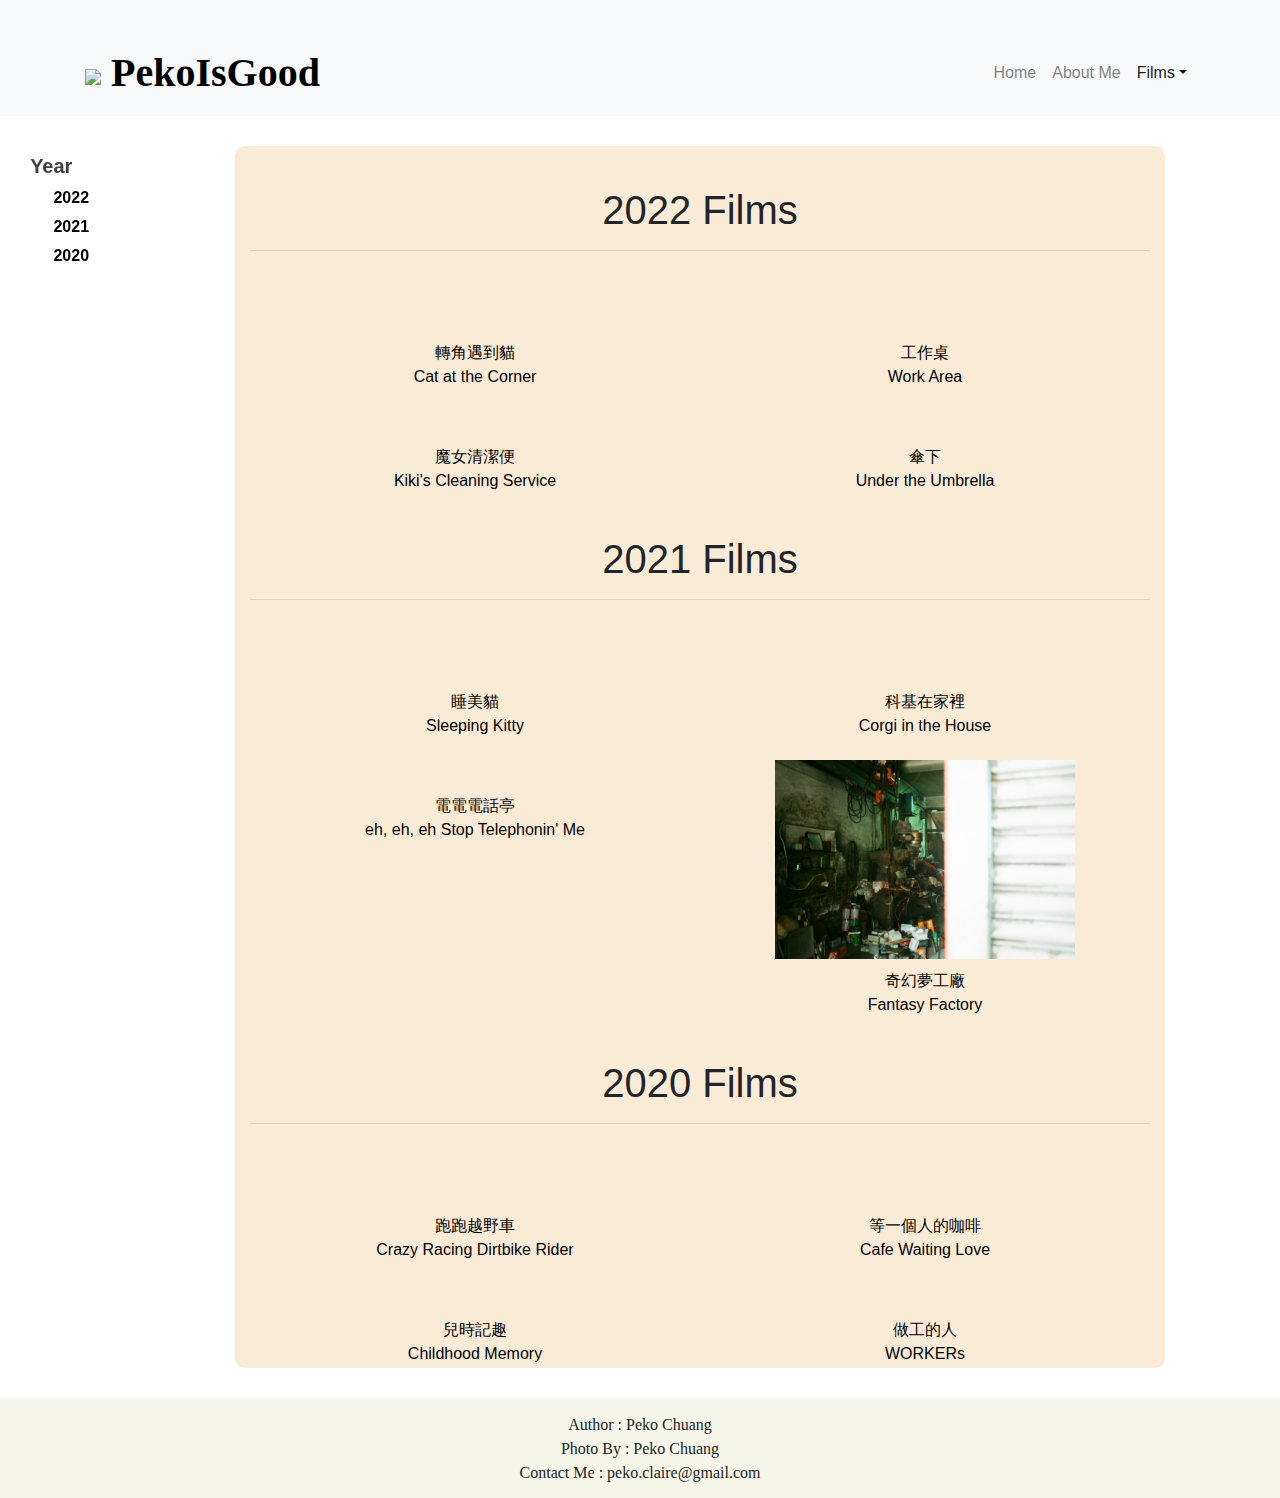
==== index.html @ 21ca56ce "Rename films.html to index.html" ====
<!DOCTYPE html>
<html lang="en">
<head>
    <meta charset="UTF-8">
    <meta name="viewport" content="width=device-width, initial-scale=1">
    <meta http-equiv="X-UA-Compatible" content="ie=edge"/>
    <link rel="stylesheet" href="css/style.css">
    <link rel="stylesheet" href="https://maxcdn.bootstrapcdn.com/bootstrap/4.0.0-beta.2/css/bootstrap.min.css"/>
    <link href="https://cdn.jsdelivr.net/npm/bootstrap@5.2.3/dist/css/bootstrap.min.css" rel="stylesheet" integrity="sha384-rbsA2VBKQhggwzxH7pPCaAqO46MgnOM80zW1RWuH61DGLwZJEdK2Kadq2F9CUG65" crossorigin="anonymous">
    <script src="https://cdnjs.cloudflare.com/ajax/libs/popper.js/1.12.3/umd/popper.min.js"></script>
    <script src="https://maxcdn.bootstrapcdn.com/bootstrap/4.0.0-beta.2/js/bootstrap.min.js"></script>
    <script src="https://cdn.jsdelivr.net/npm/bootstrap@5.2.3/dist/js/bootstrap.bundle.min.js" integrity="sha384-kenU1KFdBIe4zVF0s0G1M5b4hcpxyD9F7jL+jjXkk+Q2h455rYXK/7HAuoJl+0I4" crossorigin="anonymous"></script>
    <script src="script.js"></script>
    <title>PekoIsGood - Films</title>
</head>
<body>
    <nav id="header-nav" class="navbar-light bg-light navbar navbar-expand-lg">
        <div class="container sticky-xs-top">
            <a class="navbar-brand" id="navbrand" href="snippet/home.html">
                <img src="img/icon_peko.png" width="40px">
                <span>PekoIsGood</span></a>
            <button class="navbar-toggler" type="button" data-toggle="collapse" data-target="#navbarSupportedContent" aria-controls="navbarSupportedContent" aria-expanded="false" aria-label="Toggle navigation">
                <span class="navbar-toggler-icon"></span>
            </button>
            
            <div class="collapse navbar-collapse text-center" id="navbarSupportedContent">
                <ul id="nav-list" class="nav navbar-nav ml-auto w-100 justify-content-end">
                    <li id="navHomeButton" class="nav-item">
                        <a class="nav-link" href="snippet/home.html">Home<span class="sr-only">(current)</span></a>
                    </li>
                    <li id="navAboutMeButton" class="nav-item">
                        <a class="nav-link" href="snippet/aboutme.html">About Me</a>
                    </li>
                    <li id="navFilmButton" class="nav-item active dropdown">
                        <a class="nav-link dropdown-toggle" data-toggle="dropdown" href="#" role="button" aria-haspopup="true" aria-expanded="false">Films</a>
                        <div class="dropdown-menu text-center w-50 ml-auto mr-auto justify-content-center">
                          <a class="dropdown-item" href="#2022">2022</a>
                          <div class="dropdown-divider"></div>
                          <a class="dropdown-item" href="#2021">2021</a>
                          <div class="dropdown-divider"></div>
                          <a class="dropdown-item" href="#2020">2020</a>
                        </div>
                    </li>
                </ul>
            </div>
        </div>
    </nav>
    <main>
        <div class="container">
            <section class="side-menu d-xs-none" id="sidemenu">
                <p>Year</p>
                <ul class="side-menu-year" style="list-style-type: none;">
                    <li><a href="#2022">2022</a></li>
                    <li><a href="#2021">2021</a></li>
                    <li><a href="#2020">2020</a></li>
                </ul>
            </section>
            <section class="items col">
                <div id="2022">
                    <div class="2022title">
                        <h1>2022 Films</h1>
                        <hr>
                    </div>
                    <div class="posters">
                        <div id="filmPanel" class="item col-lg-6 col-md-12 col-sm-12">
                            <a href="#">
                            <img id="filmImg" src="img/1_1.jpg" style="width:300px;" alt="">
                            <p>轉角遇到貓</p>
                            <p>Cat at the Corner</p></a>
                        </div>
                        <div class="item col-lg-6 col-md-12 col-sm-12"><a href="#">
                            <img src="img/1_2.jpg" style="width: 300px;" alt="">
                            <p>工作桌</p>
                            <p>Work Area</p></a>
                        </div>
                        <div class="item col-lg-6 col-md-12 col-sm-12"><a href="#">
                            <img src="img/1_3.jpg" style="width: 300px;" alt="">
                            <p>魔女清潔便</p>
                            <p>Kiki's Cleaning Service</p></a>
                        </div>
                        <div class="item col-lg-6 col-md-12 col-sm-12"><a href="#">
                            <img src="img/1_4.jpg" style="width: 300px;" alt="">
                            <p>傘下</p>
                            <p>Under the Umbrella</p></a>
                        </div>
                    </div>
                </div>
                <div id="2021">
                    <div class="2021title">
                        <h1>2021 Films</h1>
                        <hr>
                    </div>
                    <div class="posters">
                        <div class="item col-lg-6 col-md-12 col-sm-12">
                            <a href="#">
                            <img src="img/2021_1.jpg" style="width:300px;" alt="">
                            <p>睡美貓</p>
                            <p>Sleeping Kitty</p></a>
                        </div>
                        <div class="item col-lg-6 col-md-12 col-sm-12"><a href="#">
                            <img src="img/2021_2.jpg" style="width: 300px;" alt="">
                            <p>科基在家裡</p>
                            <p>Corgi in the House</p></a>
                        </div>
                        <div class="item col-lg-6 col-md-12 col-sm-12"><a href="#">
                            <img src="img/2021_3.jpg" style="width: 300px;" alt="">
                            <p>電電電話亭</p>
                            <p>eh, eh, eh Stop Telephonin' Me</p></a>
                        </div>
                        <div class="item col-lg-6 col-md-12 col-sm-12"><a href="#">
                            <img src="img/2021_4.jpg" style="width: 300px;" alt="">
                            <p>奇幻夢工廠</p>
                            <p>Fantasy Factory</p></a>
                        </div>
                    </div>
                </div>
                <div id="2020">
                    <div class="2020title">
                        <h1>2020 Films</h1>
                        <hr>
                    </div>
                    <div class="posters">
                        <div class="item col-lg-6 col-md-12 col-sm-12">
                            <a href="#">
                            <img src="img/2020_1.jpg" style="width: 300px;" alt="">
                            <p>跑跑越野車</p>
                            <p>Crazy Racing Dirtbike Rider</p></a>
                        </div>
                        <div class="item col-lg-6 col-md-12 col-sm-12"><a href="#">
                            <img src="img/2020_2.jpg" style="width: 300px;" alt="">
                            <p>等一個人的咖啡</p>
                            <p>Cafe Waiting Love</p></a>
                        </div>
                        <div class="item col-lg-6 col-md-12 col-sm-12"><a href="#">
                            <img src="img/2020_3.jpg" style="width: 300px;" alt="">
                            <p>兒時記趣</p>
                            <p>Childhood Memory</p></a>
                        </div>
                        <div class="item col-lg-6 col-md-12 col-sm-12"><a href="#">
                            <img src="img/2020_4.jpg" style="width: 300px;" alt="">
                            <p>做工的人</p>
                            <p>WORKERs</p></a>
                        </div>
                    </div>
                </div>
            </section>
        </div>
    </main>
    <footer class="panel-footer">
        <div class="footer">
            <span>Author : Peko Chuang</span>
            <span>Photo By : Peko Chuang</span>
            <span>Contact Me :  peko.claire@gmail.com</span>
        </div>
    </footer>
    <script src="https://code.jquery.com/jquery-3.5.1.slim.min.js" integrity="sha384-DfXdz2htPH0lsSSs5nCTpuj/zy4C+OGpamoFVy38MVBnE+IbbVYUew+OrCXaRkfj" crossorigin="anonymous"></script>
    <script src="https://cdn.jsdelivr.net/npm/bootstrap@4.5.3/dist/js/bootstrap.bundle.min.js" integrity="sha384-ho+j7jyWK8fNQe+A12Hb8AhRq26LrZ/JpcUGGOn+Y7RsweNrtN/tE3MoK7ZeZDyx" crossorigin="anonymous"></script>
</body>
</html>
---- css/style.css ----
/* nav */
#navbrand{
    font-size: 40px;
    font-weight: bolder;
    font-family:  "cursive", serif, Verdana, "Geneva", Tahoma, sans-serif;
    color: black;
    margin: 0;
}

#navbrand:hover{
    transform: rotateZ(360deg);
    transition: 1s;
    text-shadow: 0.05em 0.05em 0 rgb(192, 191, 191);
    color: rgb(247, 226, 198);
}

#nav-list li a:hover{
    text-shadow: 0.1em 0.1em 0 gainsboro;
}

/*main*/
.container{
    display: flex;
    flex-direction: row;
    margin: auto;
    width: 60vh;
    justify-content: center;
    margin-top: 30px;
}

.side-menu {
    margin-right: 20px;
    width: 100px;
    position: fixed;
    left: 0.1%;
    z-index: 2;
    border-radius: 10px;
    text-align: center;
}

.side-menu p{
    padding-top: 5px;
    margin-bottom: 5px;
    color: rgb(64, 64, 64);
    font-size: 20px;
    font-weight: bold;
    font-family:Arial, Helvetica, sans-serif;
}

.side-menu-year li{
    padding-bottom: 5px;
    font-family:Arial, Helvetica, sans-serif;
    font-weight: bold;
}

.side-menu-year li a{
    color: black;
    text-decoration: none;
}

.side-menu-year li a:hover{
    text-decoration: none;
    text-shadow: 0.1em 0.1em 0 gainsboro;
}

.items{
    background-color: antiquewhite;
    margin-left: 150px;
    border-radius: 10px;
    margin-right: 30px;
}

.items div{
    padding-top: 20px;
    text-align: center;
}

.posters{
    display: flex;
    flex-direction: row;
    flex-wrap: wrap;
}
.items div p:nth-child(2) {
    padding-top: 10px;
    margin-bottom: 0px;
}

.items div p:nth-child(3){
    padding-top: 0px;
    margin-top: 0px;
    height: 10px;
}

.items div a{
    text-align: none;
    color: black;
    text-decoration: none;
}

.items div a:hover{
    text-shadow: 0.1em 0.1em 0 rgba(214, 211, 211, 0.945);
}

.item img:hover{
    transform: scale(1.7);
    z-index: 3;
}

/* footer */
.footer{
    background-color: rgb(245, 245, 232);
    display: flex;
    flex-direction: column;
    height: 100px;
    text-align: center;
    align-items: center;
    margin-top: 30px;
    padding-top: 15px;
    font-family:  "cursive", serif, Verdana, "Geneva", Tahoma, sans-serif;
}

@media(min-width: 992px) and (max-width: 1200px){
    .side-menu{
        left: 2%;
    }
}


@media (max-width: 576px) {
    main{
        margin-top: 130px;
    }
    #header-nav{
        position: fixed;
        overflow: hidden;
        top: 0;
        z-index: 100;
        width: 100%;
    }

    .side-menu{
        z-index: 0;
    }

    .items{
        margin: auto;
    }
}
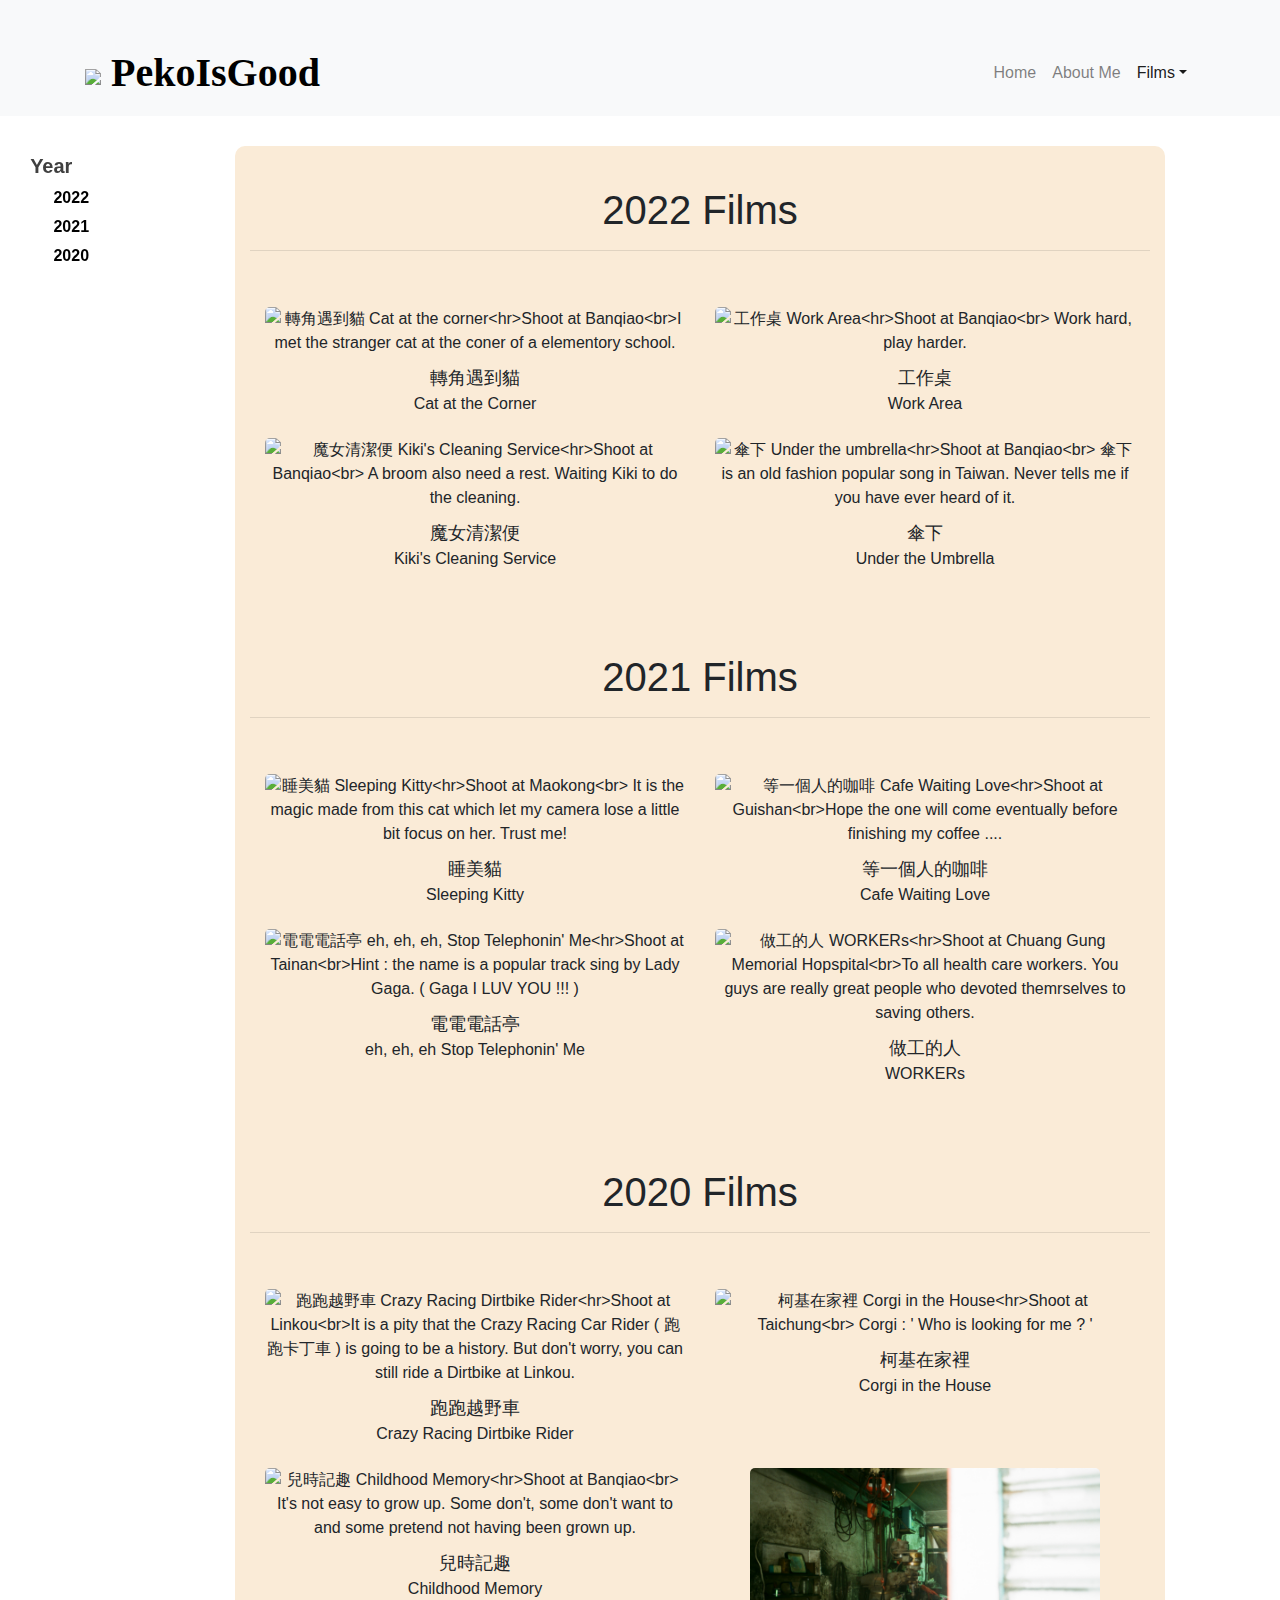
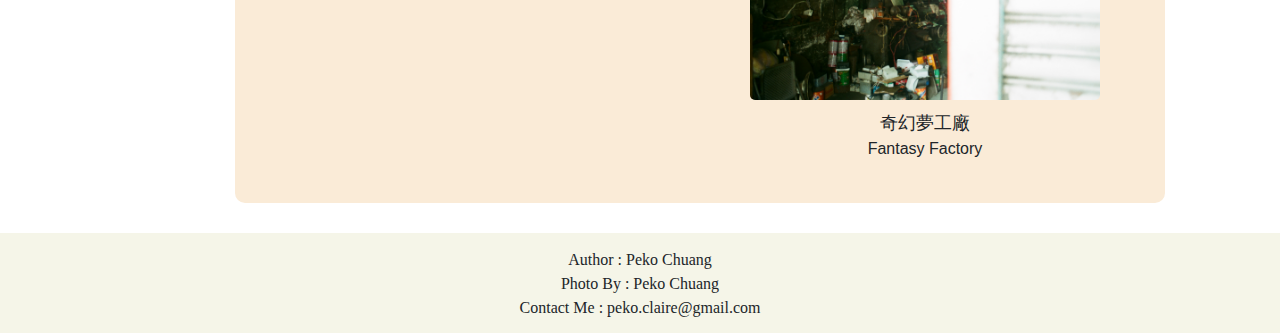
==== commit 4898fdf1: "second update to my film blog project." ====
--- a/index.html
+++ b/index.html
@@ -10,7 +10,6 @@
     <script src="https://cdnjs.cloudflare.com/ajax/libs/popper.js/1.12.3/umd/popper.min.js"></script>
     <script src="https://maxcdn.bootstrapcdn.com/bootstrap/4.0.0-beta.2/js/bootstrap.min.js"></script>
     <script src="https://cdn.jsdelivr.net/npm/bootstrap@5.2.3/dist/js/bootstrap.bundle.min.js" integrity="sha384-kenU1KFdBIe4zVF0s0G1M5b4hcpxyD9F7jL+jjXkk+Q2h455rYXK/7HAuoJl+0I4" crossorigin="anonymous"></script>
-    <script src="script.js"></script>
     <title>PekoIsGood - Films</title>
 </head>
 <body>
@@ -21,8 +20,7 @@
                 <span>PekoIsGood</span></a>
             <button class="navbar-toggler" type="button" data-toggle="collapse" data-target="#navbarSupportedContent" aria-controls="navbarSupportedContent" aria-expanded="false" aria-label="Toggle navigation">
                 <span class="navbar-toggler-icon"></span>
-            </button>
-            
+            </button>  
             <div class="collapse navbar-collapse text-center" id="navbarSupportedContent">
                 <ul id="nav-list" class="nav navbar-nav ml-auto w-100 justify-content-end">
                     <li id="navHomeButton" class="nav-item">
@@ -62,26 +60,26 @@
                         <hr>
                     </div>
                     <div class="posters">
-                        <div id="filmPanel" class="item col-lg-6 col-md-12 col-sm-12">
-                            <a href="#">
-                            <img id="filmImg" src="img/1_1.jpg" style="width:300px;" alt="">
+                        <div class="item col-lg-6 col-md-12 col-sm-12">
+                            <img class="myImg" width="350px" src="img/1_1.jpg" alt="轉角遇到貓 Cat at the corner<hr>Shoot at Banqiao<br>I met the stranger cat at the coner of a elementory school.">
                             <p>轉角遇到貓</p>
-                            <p>Cat at the Corner</p></a>
+                            <p>Cat at the Corner</p>
                         </div>
-                        <div class="item col-lg-6 col-md-12 col-sm-12"><a href="#">
-                            <img src="img/1_2.jpg" style="width: 300px;" alt="">
+                        
+                        <div class="item col-lg-6 col-md-12 col-sm-12"><a>
+                            <img class="myImg" src="img/1_2.jpg" style="width: 350px;" alt="工作桌 Work Area<hr>Shoot at Banqiao<br> Work hard, play harder."></a>
                             <p>工作桌</p>
-                            <p>Work Area</p></a>
+                            <p>Work Area</p>
                         </div>
-                        <div class="item col-lg-6 col-md-12 col-sm-12"><a href="#">
-                            <img src="img/1_3.jpg" style="width: 300px;" alt="">
+                        <div class="item col-lg-6 col-md-12 col-sm-12"><a>
+                            <img class="myImg" src="img/1_3.jpg" style="width: 350px;" alt="魔女清潔便 Kiki's Cleaning Service<hr>Shoot at Banqiao<br> A broom also need a rest. Waiting Kiki to do the cleaning."></a>
                             <p>魔女清潔便</p>
-                            <p>Kiki's Cleaning Service</p></a>
+                            <p>Kiki's Cleaning Service</p>
                         </div>
-                        <div class="item col-lg-6 col-md-12 col-sm-12"><a href="#">
-                            <img src="img/1_4.jpg" style="width: 300px;" alt="">
+                        <div class="item col-lg-6 col-md-12 col-sm-12"><a>
+                            <img class="myImg" src="img/1_4.jpg" style="width: 350px;" alt="傘下 Under the umbrella<hr>Shoot at Banqiao<br> 傘下 is an old fashion popular song in Taiwan. Never tells me if you have ever heard of it."></a>
                             <p>傘下</p>
-                            <p>Under the Umbrella</p></a>
+                            <p>Under the Umbrella</p>
                         </div>
                     </div>
                 </div>
@@ -92,25 +90,25 @@
                     </div>
                     <div class="posters">
                         <div class="item col-lg-6 col-md-12 col-sm-12">
-                            <a href="#">
-                            <img src="img/2021_1.jpg" style="width:300px;" alt="">
+                            <a>
+                            <img class="myImg" src="img/2021_1.jpg" style="width:350px;" alt="睡美貓 Sleeping Kitty<hr>Shoot at Maokong<br> It is the magic made from this cat which let my camera lose a little bit focus on her. Trust me!"></a>
                             <p>睡美貓</p>
-                            <p>Sleeping Kitty</p></a>
+                            <p>Sleeping Kitty</p>
                         </div>
-                        <div class="item col-lg-6 col-md-12 col-sm-12"><a href="#">
-                            <img src="img/2021_2.jpg" style="width: 300px;" alt="">
-                            <p>科基在家裡</p>
-                            <p>Corgi in the House</p></a>
+                        <div class="item col-lg-6 col-md-12 col-sm-12"><a>
+                            <img class="myImg" src="img/2020_2.jpg" style="width: 350px;" alt="等一個人的咖啡 Cafe Waiting Love<hr>Shoot at Guishan<br>Hope the one will come eventually before finishing my coffee ...."></a>
+                            <p>等一個人的咖啡</p>
+                            <p>Cafe Waiting Love</p>
                         </div>
-                        <div class="item col-lg-6 col-md-12 col-sm-12"><a href="#">
-                            <img src="img/2021_3.jpg" style="width: 300px;" alt="">
+                        <div class="item col-lg-6 col-md-12 col-sm-12"><a>
+                            <img class="myImg" src="img/2021_3.jpg" style="width: 350px;" alt="電電電話亭 eh, eh, eh, Stop Telephonin' Me<hr>Shoot at Tainan<br>Hint : the name is a popular track sing by Lady Gaga. ( Gaga I LUV YOU !!! ) "></a>
                             <p>電電電話亭</p>
-                            <p>eh, eh, eh Stop Telephonin' Me</p></a>
+                            <p>eh, eh, eh Stop Telephonin' Me</p>
                         </div>
-                        <div class="item col-lg-6 col-md-12 col-sm-12"><a href="#">
-                            <img src="img/2021_4.jpg" style="width: 300px;" alt="">
-                            <p>奇幻夢工廠</p>
-                            <p>Fantasy Factory</p></a>
+                        <div class="item col-lg-6 col-md-12 col-sm-12"><a>
+                            <img class="myImg" src="img/2020_4.jpg" style="width: 350px;" alt="做工的人 WORKERs<hr>Shoot at Chuang Gung Memorial Hopspital<br>To all health care workers. You guys are really great people who devoted themrselves to saving others. "></a>
+                            <p>做工的人</p>
+                            <p>WORKERs</p>
                         </div>
                     </div>
                 </div>
@@ -121,25 +119,32 @@
                     </div>
                     <div class="posters">
                         <div class="item col-lg-6 col-md-12 col-sm-12">
-                            <a href="#">
-                            <img src="img/2020_1.jpg" style="width: 300px;" alt="">
+                            <a>
+                            <img class="myImg" src="img/2020_1.jpg" style="width: 350px;" alt="跑跑越野車 Crazy Racing Dirtbike Rider<hr>Shoot at Linkou<br>It is a pity that the Crazy Racing Car Rider ( 跑跑卡丁車 ) is going to be a history. But don't worry, you can still ride a Dirtbike at Linkou."></a>
                             <p>跑跑越野車</p>
-                            <p>Crazy Racing Dirtbike Rider</p></a>
+                            <p>Crazy Racing Dirtbike Rider</p>
                         </div>
-                        <div class="item col-lg-6 col-md-12 col-sm-12"><a href="#">
-                            <img src="img/2020_2.jpg" style="width: 300px;" alt="">
-                            <p>等一個人的咖啡</p>
-                            <p>Cafe Waiting Love</p></a>
+                        <div class="item col-lg-6 col-md-12 col-sm-12"><a>
+                            <img class="myImg" src="img/2021_2.jpg" style="width: 350px;" alt="柯基在家裡 Corgi in the House<hr>Shoot at Taichung<br> Corgi : ' Who is looking for me ? '"></a>
+                            <p>柯基在家裡</p>
+                            <p>Corgi in the House</p>
                         </div>
-                        <div class="item col-lg-6 col-md-12 col-sm-12"><a href="#">
-                            <img src="img/2020_3.jpg" style="width: 300px;" alt="">
+                        <div class="item col-lg-6 col-md-12 col-sm-12"><a>
+                            <img class="myImg" src="img/2020_3.jpg" style="width: 350px;" alt="兒時記趣 Childhood Memory<hr>Shoot at Banqiao<br> It's not easy to grow up. Some don't, some don't want to and some pretend not having been grown up. "></a>
                             <p>兒時記趣</p>
-                            <p>Childhood Memory</p></a>
+                            <p>Childhood Memory</p>
                         </div>
-                        <div class="item col-lg-6 col-md-12 col-sm-12"><a href="#">
-                            <img src="img/2020_4.jpg" style="width: 300px;" alt="">
-                            <p>做工的人</p>
-                            <p>WORKERs</p></a>
+                        <div class="item col-lg-6 col-md-12 col-sm-12"><a>
+                            <img class="myImg" src="img/2021_4.jpg" style="width: 350px;" alt="奇幻夢工廠 Fantasy Factory<hr>Shoot at Tainan<br>A fantastic factory that brings you into the unknown located at mysterious Tainan city. Hush ! It's a secret and this is all I could tell you."></a>
+                            <p>奇幻夢工廠</p>
+                            <p>Fantasy Factory</p>
+                        </div>
+                        <div id="myModal" class="modal">
+                            <span class="close">&times;</span>
+                            <div class="modal-content-container">
+                                <img class="modal-content" id="img01">
+                            </div>
+                            <div id="caption"></div>
                         </div>
                     </div>
                 </div>
@@ -153,7 +158,8 @@
             <span>Contact Me :  peko.claire@gmail.com</span>
         </div>
     </footer>
+    <script src="script.js"></script>
     <script src="https://code.jquery.com/jquery-3.5.1.slim.min.js" integrity="sha384-DfXdz2htPH0lsSSs5nCTpuj/zy4C+OGpamoFVy38MVBnE+IbbVYUew+OrCXaRkfj" crossorigin="anonymous"></script>
     <script src="https://cdn.jsdelivr.net/npm/bootstrap@4.5.3/dist/js/bootstrap.bundle.min.js" integrity="sha384-ho+j7jyWK8fNQe+A12Hb8AhRq26LrZ/JpcUGGOn+Y7RsweNrtN/tE3MoK7ZeZDyx" crossorigin="anonymous"></script>
 </body>
-</html>
+</html>--- a/css/style.css
+++ b/css/style.css
@@ -44,13 +44,14 @@
     color: rgb(64, 64, 64);
     font-size: 20px;
     font-weight: bold;
-    font-family:Arial, Helvetica, sans-serif;
+    font-family: cursive, Arial, Helvetica, sans-serif;
+
 }
 
 .side-menu-year li{
     padding-bottom: 5px;
-    font-family:Arial, Helvetica, sans-serif;
-    font-weight: bold;
+    font-family: cursive, Arial, Helvetica, sans-serif;
+    font-weight: bolder;
 }
 
 .side-menu-year li a{
@@ -73,16 +74,19 @@
 .items div{
     padding-top: 20px;
     text-align: center;
+    font-family: cursive, Arial, Helvetica, sans-serif;
 }
 
 .posters{
     display: flex;
     flex-direction: row;
     flex-wrap: wrap;
+    padding-bottom: 40px;
 }
 .items div p:nth-child(2) {
     padding-top: 10px;
     margin-bottom: 0px;
+    font-size: 18px;
 }
 
 .items div p:nth-child(3){
@@ -90,21 +94,88 @@
     margin-top: 0px;
     height: 10px;
 }
-
-.items div a{
-    text-align: none;
-    color: black;
+/* Film img */
+.myImg{
+    border-radius: 5px;
+    cursor: pointer;
+    transition: 0.3s;
+}
+
+.myImg:hover {
+    opacity: 0.7;
+}
+
+/* the model (background)*/
+.modal{
+    display: none;
+    position: fixed;
+    z-index: 1;
+    left: 0;
+    top: 0;
+    width: 100%;
+    height: 100%;
+    overflow: auto; /* Enable scroll if needed */
+    background-color: rgb(0,0,0);
+    background-color: rgba(0,0,0,0.9);
+}
+/* Modal Content (image) */
+.modal-content-container{
+    margin-top: 20px;
+}
+.modal-content{
+    margin: auto;
+    display: block;
+    width: 80%;
+    max-width: 900px;
+}
+
+#caption {
+    margin: auto;
+    display: block;
+    width: 80%;
+    max-width: 700px;
+    text-align: center;
+    color: #ccc;
+    padding-top: 10px;
+    margin-bottom: 80px;
+    height: 150px;
+    font-size: 20px;
+    font-family: cursive, Arial, Helvetica, sans-serif;
+}
+/* Add Animation */
+.modal-content, #caption{
+    animation-name: zoom;
+    animation-duration: 0.6s;
+}
+
+@keyframes zoom {
+    from {transform: scale(0.1);}
+    to {transform: scale(1);}
+}
+
+/* The Close Button */
+#myModal .close{
+    position: absolute;
+    top: 15px;
+    right: 35px;
+    color: white;
+    font-size: 40px;
+    font-weight: bold;
+    transition: 0.3s;
+}
+
+.close:hover, .close:focus {
+    color:rgb(233, 203, 165);
     text-decoration: none;
-}
-
-.items div a:hover{
-    text-shadow: 0.1em 0.1em 0 rgba(214, 211, 211, 0.945);
-}
-
-.item img:hover{
-    transform: scale(1.7);
-    z-index: 3;
-}
+    cursor: pointer;
+}
+
+@media only srenen and (max-width: 700px) {
+    .modal-content{
+        width: 100%;
+    }
+}
+
 
 /* footer */
 .footer{
@@ -145,4 +216,8 @@
     .items{
         margin: auto;
     }
+    .item img:active{
+        z-index: 3;
+        transform: scale(1.6);
+    }
 }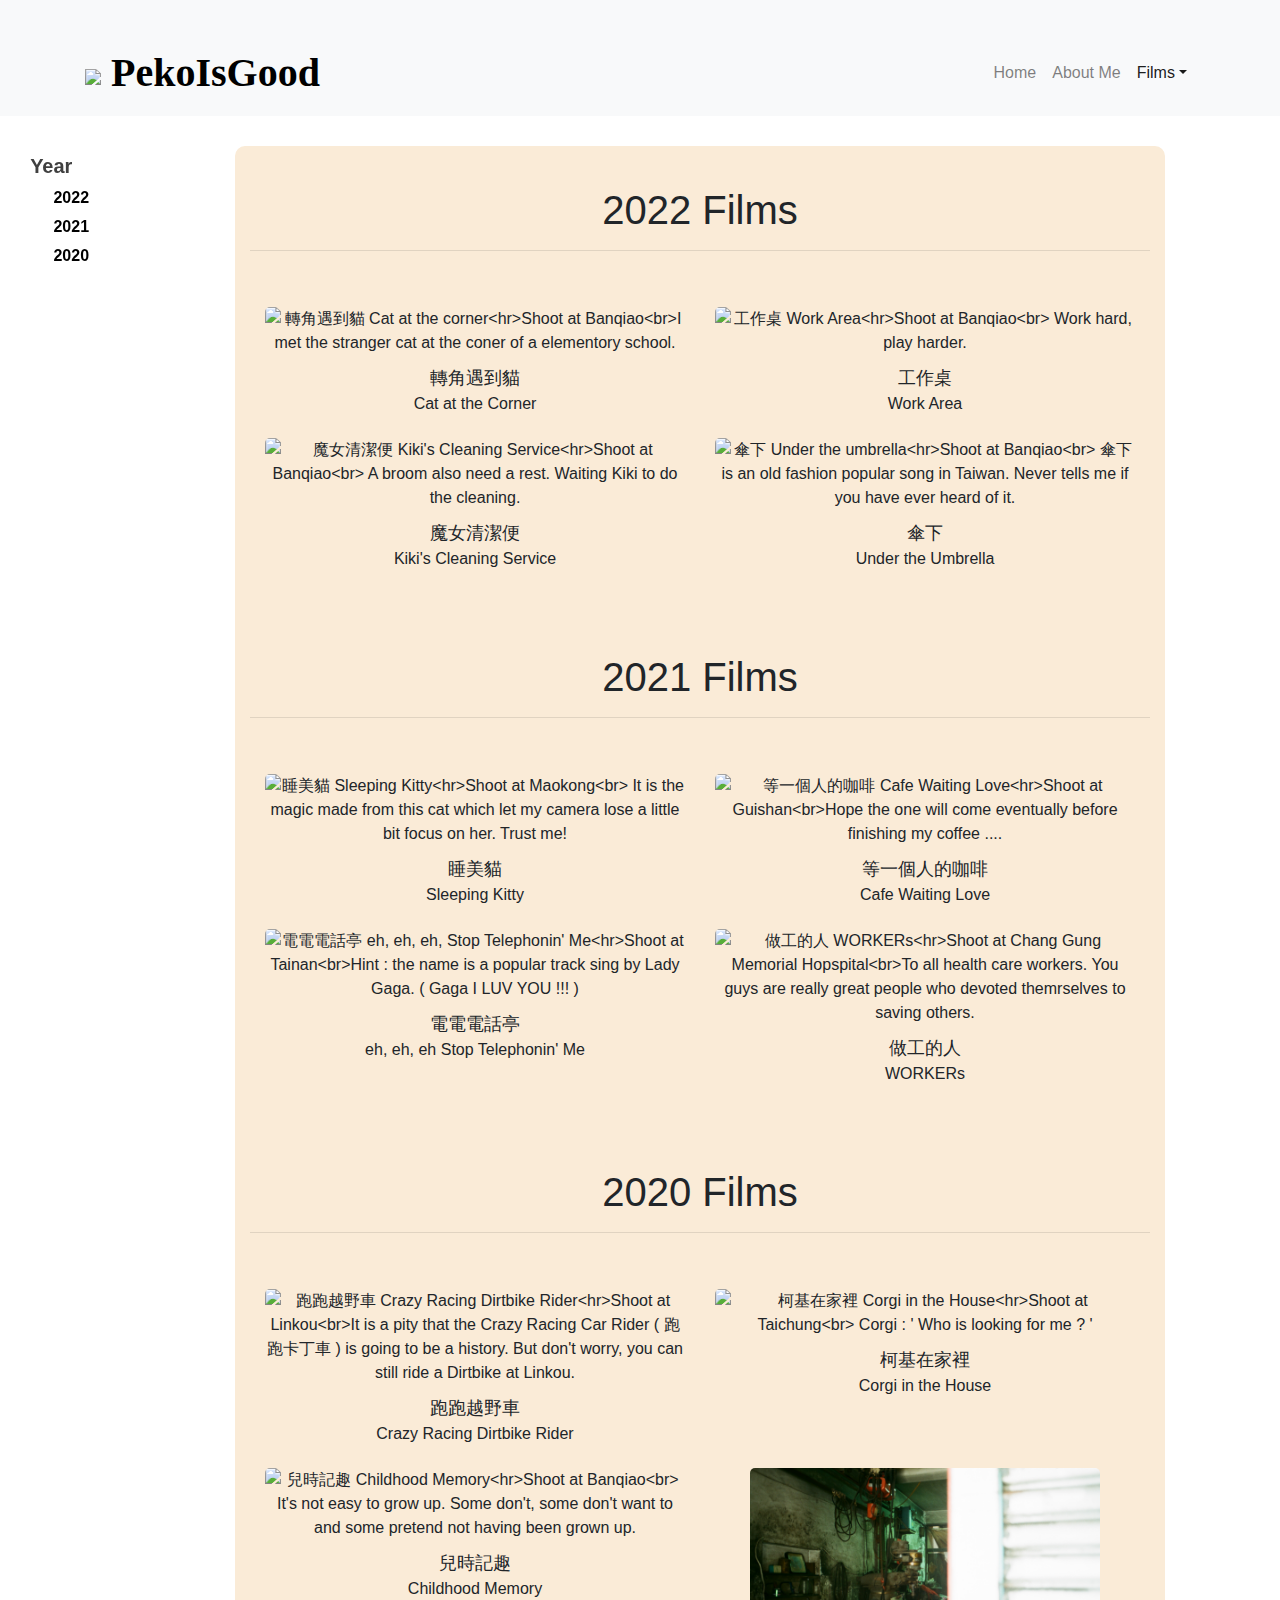
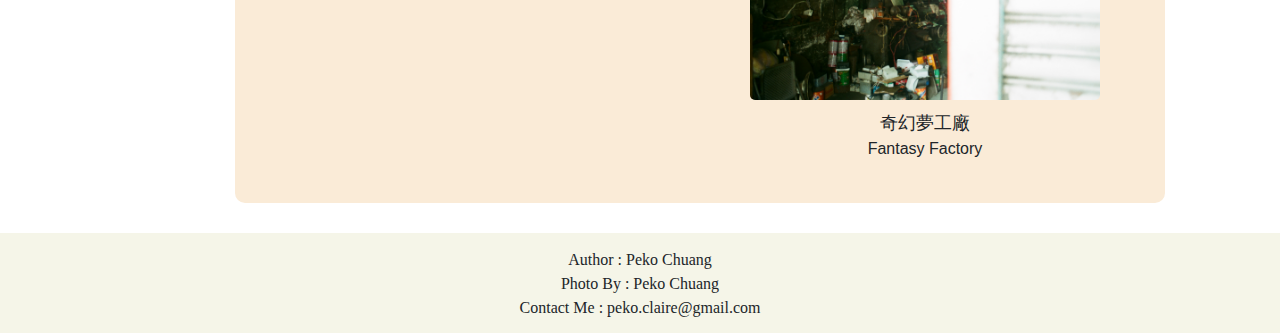
==== commit af2cc389: "Update index.html" ====
--- a/index.html
+++ b/index.html
@@ -23,14 +23,14 @@
             </button>  
             <div class="collapse navbar-collapse text-center" id="navbarSupportedContent">
                 <ul id="nav-list" class="nav navbar-nav ml-auto w-100 justify-content-end">
-                    <li id="navHomeButton" class="nav-item">
-                        <a class="nav-link" href="snippet/home.html">Home<span class="sr-only">(current)</span></a>
+                    <li id="navHomeButton" class="nav-item justify-content-center">
+                        <a class="nav-link" href="snippet/home.html"><span><ion-icon name="home-outline"></ion-icon></span> Home<span class="sr-only">(current)</span></a>
                     </li>
                     <li id="navAboutMeButton" class="nav-item">
-                        <a class="nav-link" href="snippet/aboutme.html">About Me</a>
+                        <a class="nav-link" href="snippet/aboutme.html"><span><ion-icon name="person-circle-outline"></ion-icon></span> About Me</a>
                     </li>
                     <li id="navFilmButton" class="nav-item active dropdown">
-                        <a class="nav-link dropdown-toggle" data-toggle="dropdown" href="#" role="button" aria-haspopup="true" aria-expanded="false">Films</a>
+                        <a class="nav-link dropdown-toggle" data-toggle="dropdown" href="#" role="button" aria-haspopup="true" aria-expanded="false"><span><ion-icon name="images-outline"></ion-icon></span> Films</a>
                         <div class="dropdown-menu text-center w-50 ml-auto mr-auto justify-content-center">
                           <a class="dropdown-item" href="#2022">2022</a>
                           <div class="dropdown-divider"></div>
@@ -61,23 +61,22 @@
                     </div>
                     <div class="posters">
                         <div class="item col-lg-6 col-md-12 col-sm-12">
-                            <img class="myImg" width="350px" src="img/1_1.jpg" alt="轉角遇到貓 Cat at the corner<hr>Shoot at Banqiao<br>I met the stranger cat at the coner of a elementory school.">
+                            <img class="myImg" src="img/1_1.jpg" alt="轉角遇到貓 Cat at the corner<hr>Shoot at Banqiao<br>I met the stranger cat at the coner of a elementory school.">
                             <p>轉角遇到貓</p>
                             <p>Cat at the Corner</p>
                         </div>
-                        
-                        <div class="item col-lg-6 col-md-12 col-sm-12"><a>
-                            <img class="myImg" src="img/1_2.jpg" style="width: 350px;" alt="工作桌 Work Area<hr>Shoot at Banqiao<br> Work hard, play harder."></a>
+                        <div class="item col-lg-6 col-md-12 col-sm-12">
+                            <img class="myImg" src="img/1_2.jpg" alt="工作桌 Work Area<hr>Shoot at Banqiao<br> Work hard, play harder.">
                             <p>工作桌</p>
                             <p>Work Area</p>
                         </div>
-                        <div class="item col-lg-6 col-md-12 col-sm-12"><a>
-                            <img class="myImg" src="img/1_3.jpg" style="width: 350px;" alt="魔女清潔便 Kiki's Cleaning Service<hr>Shoot at Banqiao<br> A broom also need a rest. Waiting Kiki to do the cleaning."></a>
+                        <div class="item col-lg-6 col-md-12 col-sm-12">
+                            <img class="myImg" src="img/1_3.jpg" alt="魔女清潔便 Kiki's Cleaning Service<hr>Shoot at Banqiao<br> A broom also need a rest. Waiting Kiki to do the cleaning.">
                             <p>魔女清潔便</p>
                             <p>Kiki's Cleaning Service</p>
                         </div>
-                        <div class="item col-lg-6 col-md-12 col-sm-12"><a>
-                            <img class="myImg" src="img/1_4.jpg" style="width: 350px;" alt="傘下 Under the umbrella<hr>Shoot at Banqiao<br> 傘下 is an old fashion popular song in Taiwan. Never tells me if you have ever heard of it."></a>
+                        <div class="item col-lg-6 col-md-12 col-sm-12">
+                            <img class="myImg" src="img/1_4.jpg"  alt="傘下 Under the umbrella<hr>Shoot at Banqiao<br> 傘下 is an old fashion popular song in Taiwan. Never tells me if you have ever heard of it.">
                             <p>傘下</p>
                             <p>Under the Umbrella</p>
                         </div>
@@ -90,23 +89,22 @@
                     </div>
                     <div class="posters">
                         <div class="item col-lg-6 col-md-12 col-sm-12">
-                            <a>
-                            <img class="myImg" src="img/2021_1.jpg" style="width:350px;" alt="睡美貓 Sleeping Kitty<hr>Shoot at Maokong<br> It is the magic made from this cat which let my camera lose a little bit focus on her. Trust me!"></a>
+                            <img class="myImg" src="img/2021_1.jpg" alt="睡美貓 Sleeping Kitty<hr>Shoot at Maokong<br> It is the magic made from this cat which let my camera lose a little bit focus on her. Trust me!">
                             <p>睡美貓</p>
                             <p>Sleeping Kitty</p>
                         </div>
-                        <div class="item col-lg-6 col-md-12 col-sm-12"><a>
-                            <img class="myImg" src="img/2020_2.jpg" style="width: 350px;" alt="等一個人的咖啡 Cafe Waiting Love<hr>Shoot at Guishan<br>Hope the one will come eventually before finishing my coffee ...."></a>
+                        <div class="item col-lg-6 col-md-12 col-sm-12">
+                            <img class="myImg" src="img/2020_2.jpg" alt="等一個人的咖啡 Cafe Waiting Love<hr>Shoot at Guishan<br>Hope the one will come eventually before finishing my coffee ....">
                             <p>等一個人的咖啡</p>
                             <p>Cafe Waiting Love</p>
                         </div>
-                        <div class="item col-lg-6 col-md-12 col-sm-12"><a>
-                            <img class="myImg" src="img/2021_3.jpg" style="width: 350px;" alt="電電電話亭 eh, eh, eh, Stop Telephonin' Me<hr>Shoot at Tainan<br>Hint : the name is a popular track sing by Lady Gaga. ( Gaga I LUV YOU !!! ) "></a>
+                        <div class="item col-lg-6 col-md-12 col-sm-12">
+                            <img class="myImg" src="img/2021_3.jpg" alt="電電電話亭 eh, eh, eh, Stop Telephonin' Me<hr>Shoot at Tainan<br>Hint : the name is a popular track sing by Lady Gaga. ( Gaga I LUV YOU !!! ) ">
                             <p>電電電話亭</p>
                             <p>eh, eh, eh Stop Telephonin' Me</p>
                         </div>
-                        <div class="item col-lg-6 col-md-12 col-sm-12"><a>
-                            <img class="myImg" src="img/2020_4.jpg" style="width: 350px;" alt="做工的人 WORKERs<hr>Shoot at Chuang Gung Memorial Hopspital<br>To all health care workers. You guys are really great people who devoted themrselves to saving others. "></a>
+                        <div class="item col-lg-6 col-md-12 col-sm-12">
+                            <img class="myImg" src="img/2020_4.jpg" alt="做工的人 WORKERs<hr>Shoot at Chang Gung Memorial Hopspital<br>To all health care workers. You guys are really great people who devoted themrselves to saving others. ">
                             <p>做工的人</p>
                             <p>WORKERs</p>
                         </div>
@@ -119,23 +117,22 @@
                     </div>
                     <div class="posters">
                         <div class="item col-lg-6 col-md-12 col-sm-12">
-                            <a>
-                            <img class="myImg" src="img/2020_1.jpg" style="width: 350px;" alt="跑跑越野車 Crazy Racing Dirtbike Rider<hr>Shoot at Linkou<br>It is a pity that the Crazy Racing Car Rider ( 跑跑卡丁車 ) is going to be a history. But don't worry, you can still ride a Dirtbike at Linkou."></a>
+                            <img class="myImg" src="img/2020_1.jpg" alt="跑跑越野車 Crazy Racing Dirtbike Rider<hr>Shoot at Linkou<br>It is a pity that the Crazy Racing Car Rider ( 跑跑卡丁車 ) is going to be a history. But don't worry, you can still ride a Dirtbike at Linkou.">
                             <p>跑跑越野車</p>
                             <p>Crazy Racing Dirtbike Rider</p>
                         </div>
-                        <div class="item col-lg-6 col-md-12 col-sm-12"><a>
-                            <img class="myImg" src="img/2021_2.jpg" style="width: 350px;" alt="柯基在家裡 Corgi in the House<hr>Shoot at Taichung<br> Corgi : ' Who is looking for me ? '"></a>
+                        <div class="item col-lg-6 col-md-12 col-sm-12">
+                            <img class="myImg" src="img/2021_2.jpg" alt="柯基在家裡 Corgi in the House<hr>Shoot at Taichung<br> Corgi : ' Who is looking for me ? '"></a>
                             <p>柯基在家裡</p>
                             <p>Corgi in the House</p>
                         </div>
-                        <div class="item col-lg-6 col-md-12 col-sm-12"><a>
-                            <img class="myImg" src="img/2020_3.jpg" style="width: 350px;" alt="兒時記趣 Childhood Memory<hr>Shoot at Banqiao<br> It's not easy to grow up. Some don't, some don't want to and some pretend not having been grown up. "></a>
+                        <div class="item col-lg-6 col-md-12 col-sm-12">
+                            <img class="myImg" src="img/2020_3.jpg" alt="兒時記趣 Childhood Memory<hr>Shoot at Banqiao<br> It's not easy to grow up. Some don't, some don't want to and some pretend not having been grown up. ">
                             <p>兒時記趣</p>
                             <p>Childhood Memory</p>
                         </div>
-                        <div class="item col-lg-6 col-md-12 col-sm-12"><a>
-                            <img class="myImg" src="img/2021_4.jpg" style="width: 350px;" alt="奇幻夢工廠 Fantasy Factory<hr>Shoot at Tainan<br>A fantastic factory that brings you into the unknown located at mysterious Tainan city. Hush ! It's a secret and this is all I could tell you."></a>
+                        <div class="item col-lg-6 col-md-12 col-sm-12">
+                            <img class="myImg" src="img/2021_4.jpg" alt="奇幻夢工廠 Fantasy Factory<hr>Shoot at Tainan<br>A fantastic factory that brings you into the unknown located at mysterious Tainan city. Hush ! It's a secret and this is all I could tell you.">
                             <p>奇幻夢工廠</p>
                             <p>Fantasy Factory</p>
                         </div>
@@ -161,5 +158,7 @@
     <script src="script.js"></script>
     <script src="https://code.jquery.com/jquery-3.5.1.slim.min.js" integrity="sha384-DfXdz2htPH0lsSSs5nCTpuj/zy4C+OGpamoFVy38MVBnE+IbbVYUew+OrCXaRkfj" crossorigin="anonymous"></script>
     <script src="https://cdn.jsdelivr.net/npm/bootstrap@4.5.3/dist/js/bootstrap.bundle.min.js" integrity="sha384-ho+j7jyWK8fNQe+A12Hb8AhRq26LrZ/JpcUGGOn+Y7RsweNrtN/tE3MoK7ZeZDyx" crossorigin="anonymous"></script>
+    <script type="module" src="https://unpkg.com/ionicons@5.5.2/dist/ionicons/ionicons.esm.js"></script>
+    <script nomodule src="https://unpkg.com/ionicons@5.5.2/dist/ionicons/ionicons.js"></script>
 </body>
-</html>+</html>
--- a/css/style.css
+++ b/css/style.css
@@ -14,9 +14,14 @@
     color: rgb(247, 226, 198);
 }
 
+#nav-list li span{
+    vertical-align: middle;
+}
+
 #nav-list li a:hover{
     text-shadow: 0.1em 0.1em 0 gainsboro;
 }
+
 
 /*main*/
 .container{
@@ -99,6 +104,7 @@
     border-radius: 5px;
     cursor: pointer;
     transition: 0.3s;
+    width: 350px;
 }
 
 .myImg:hover {
@@ -208,16 +214,19 @@
         z-index: 100;
         width: 100%;
     }
-
+    #header-nav .container{
+        margin-top: 5px;
+        margin-bottom: 3px;
+    }
     .side-menu{
         z-index: 0;
+        display: none;
     }
 
     .items{
         margin: auto;
     }
-    .item img:active{
-        z-index: 3;
-        transform: scale(1.6);
+    .myImg{
+        width: 100%;
     }
 }